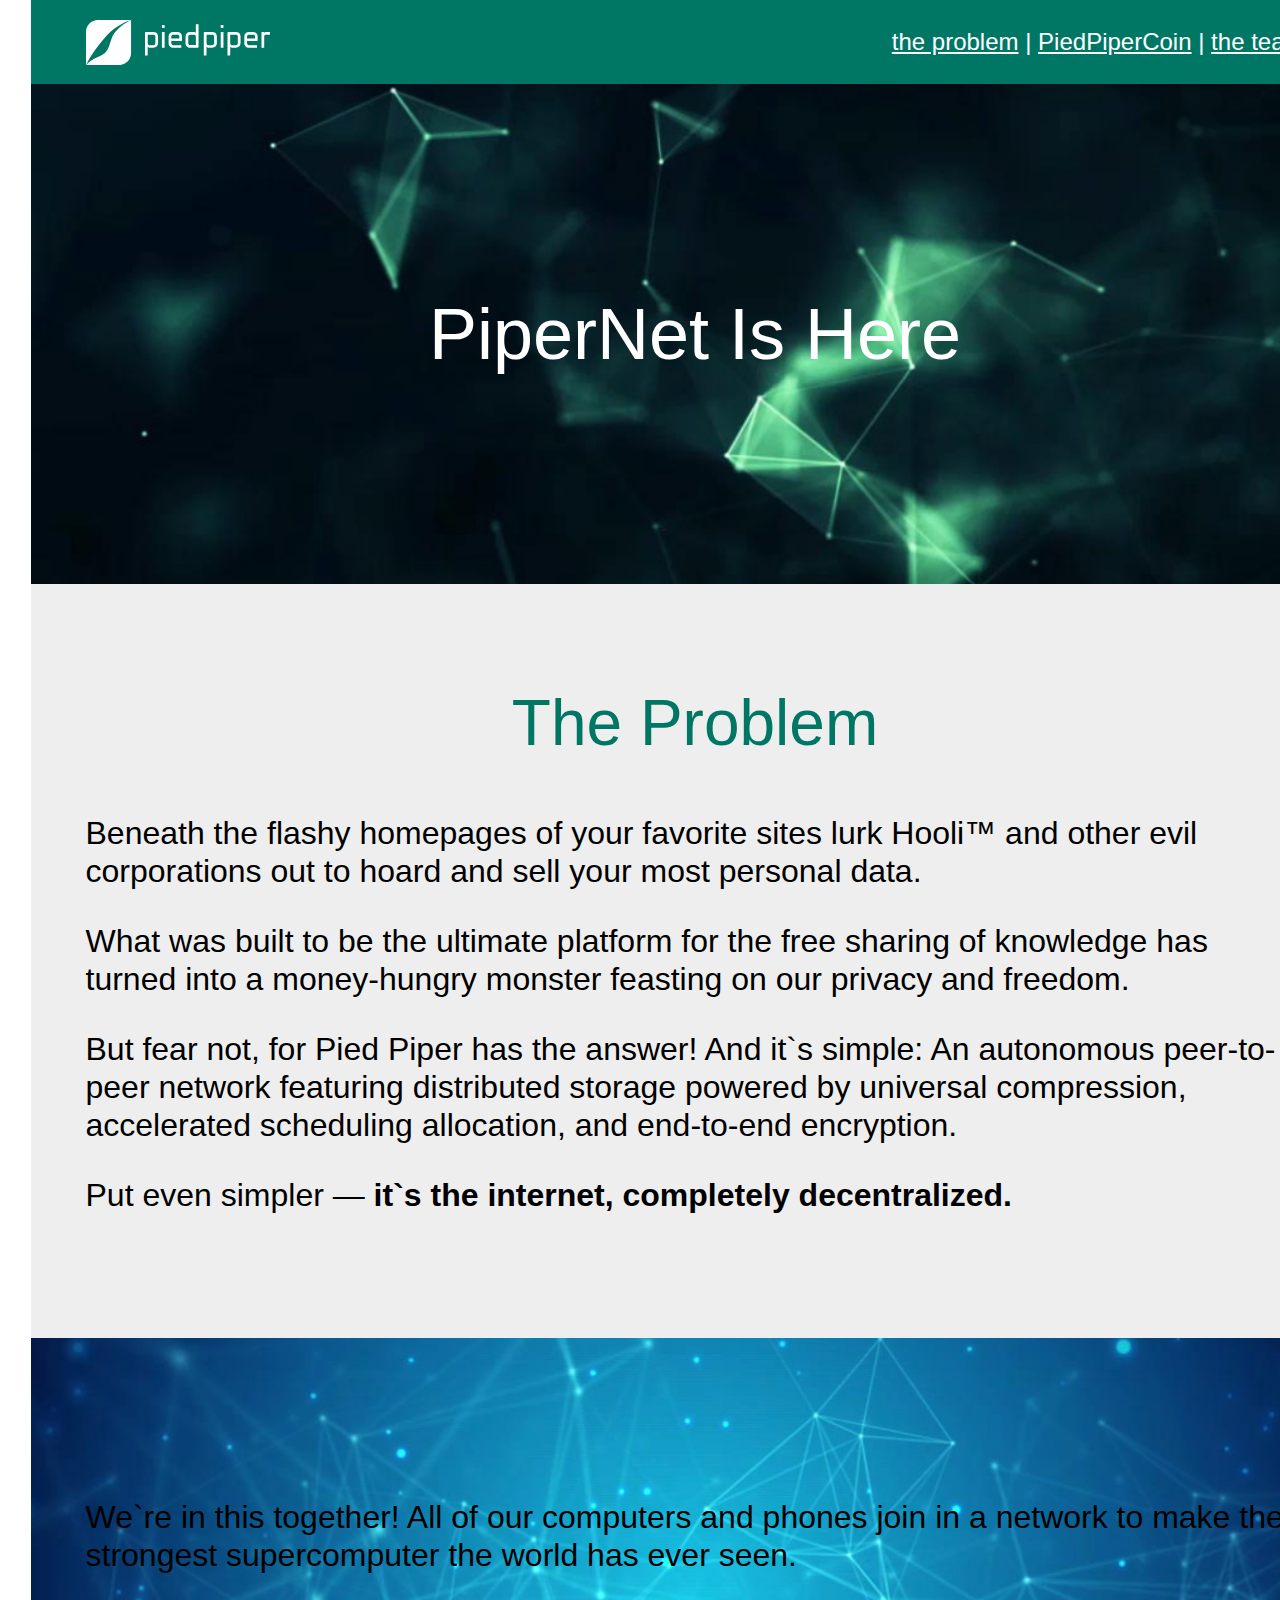
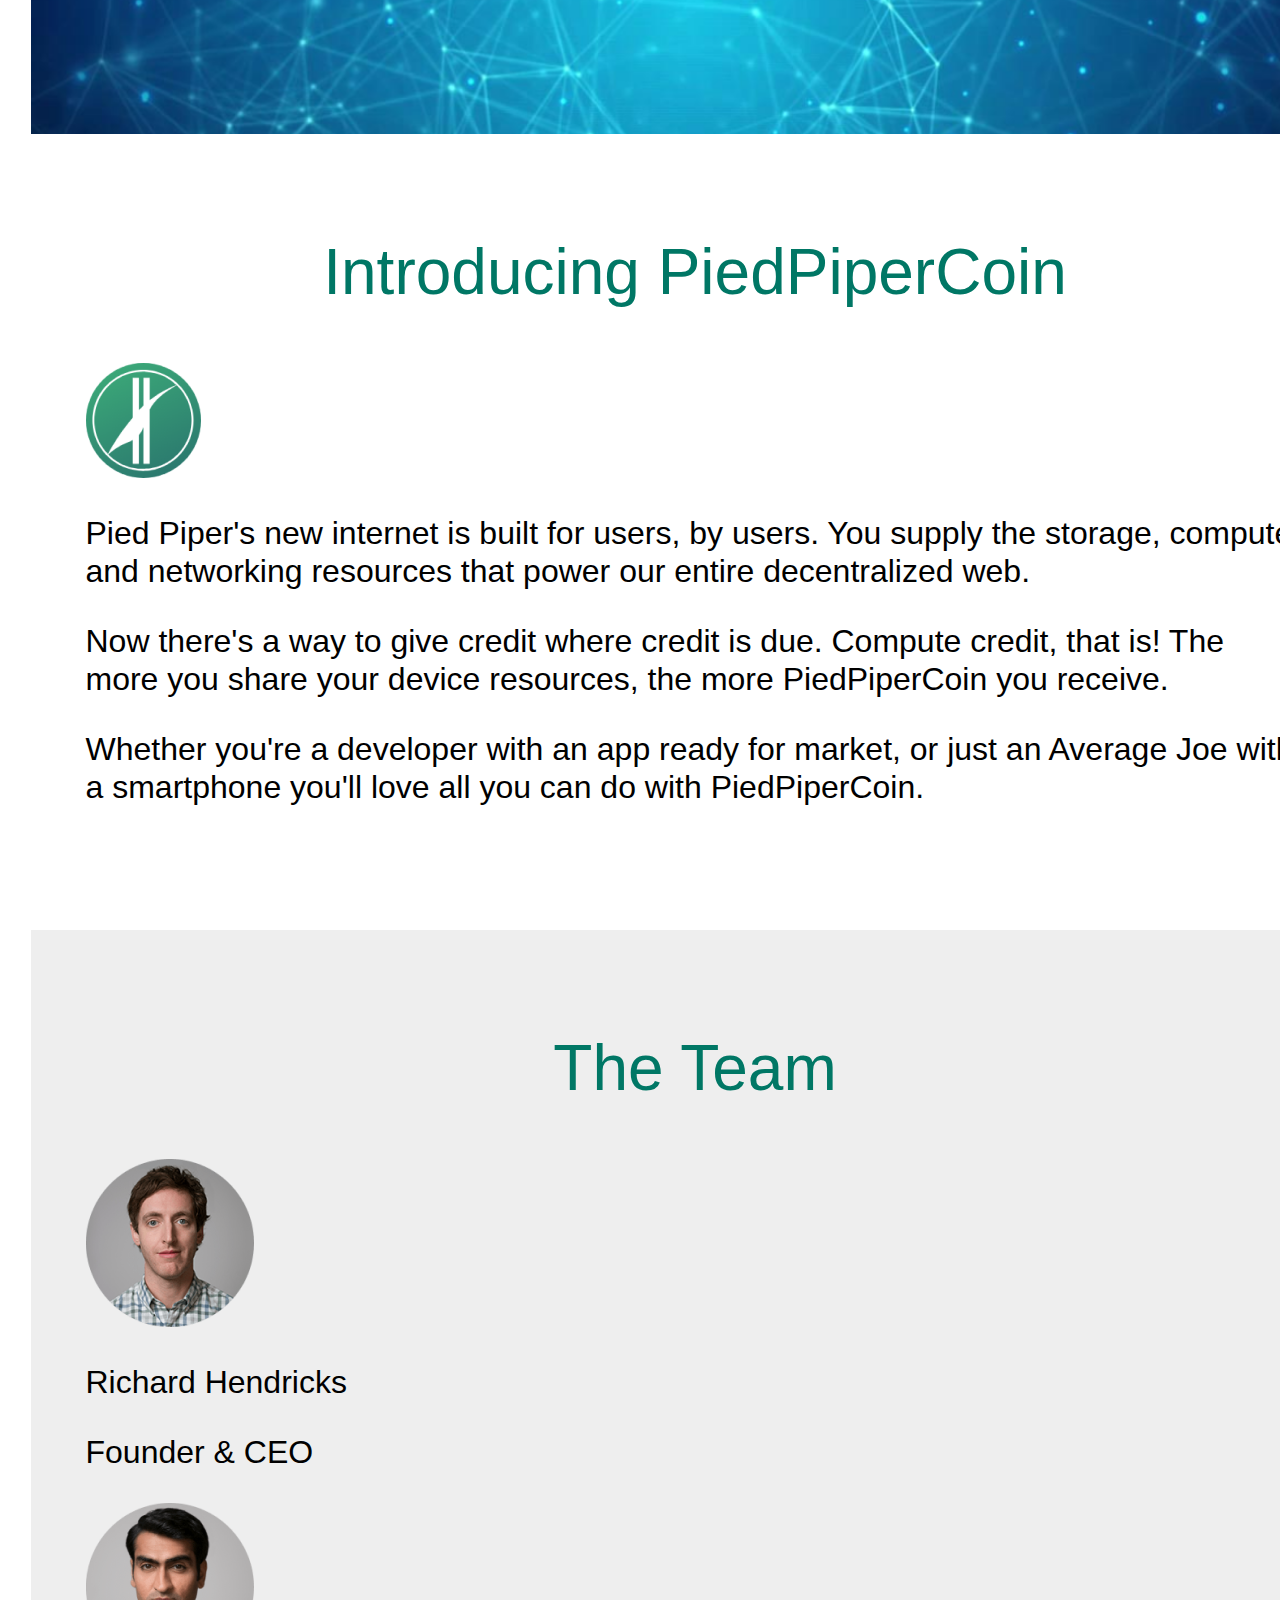
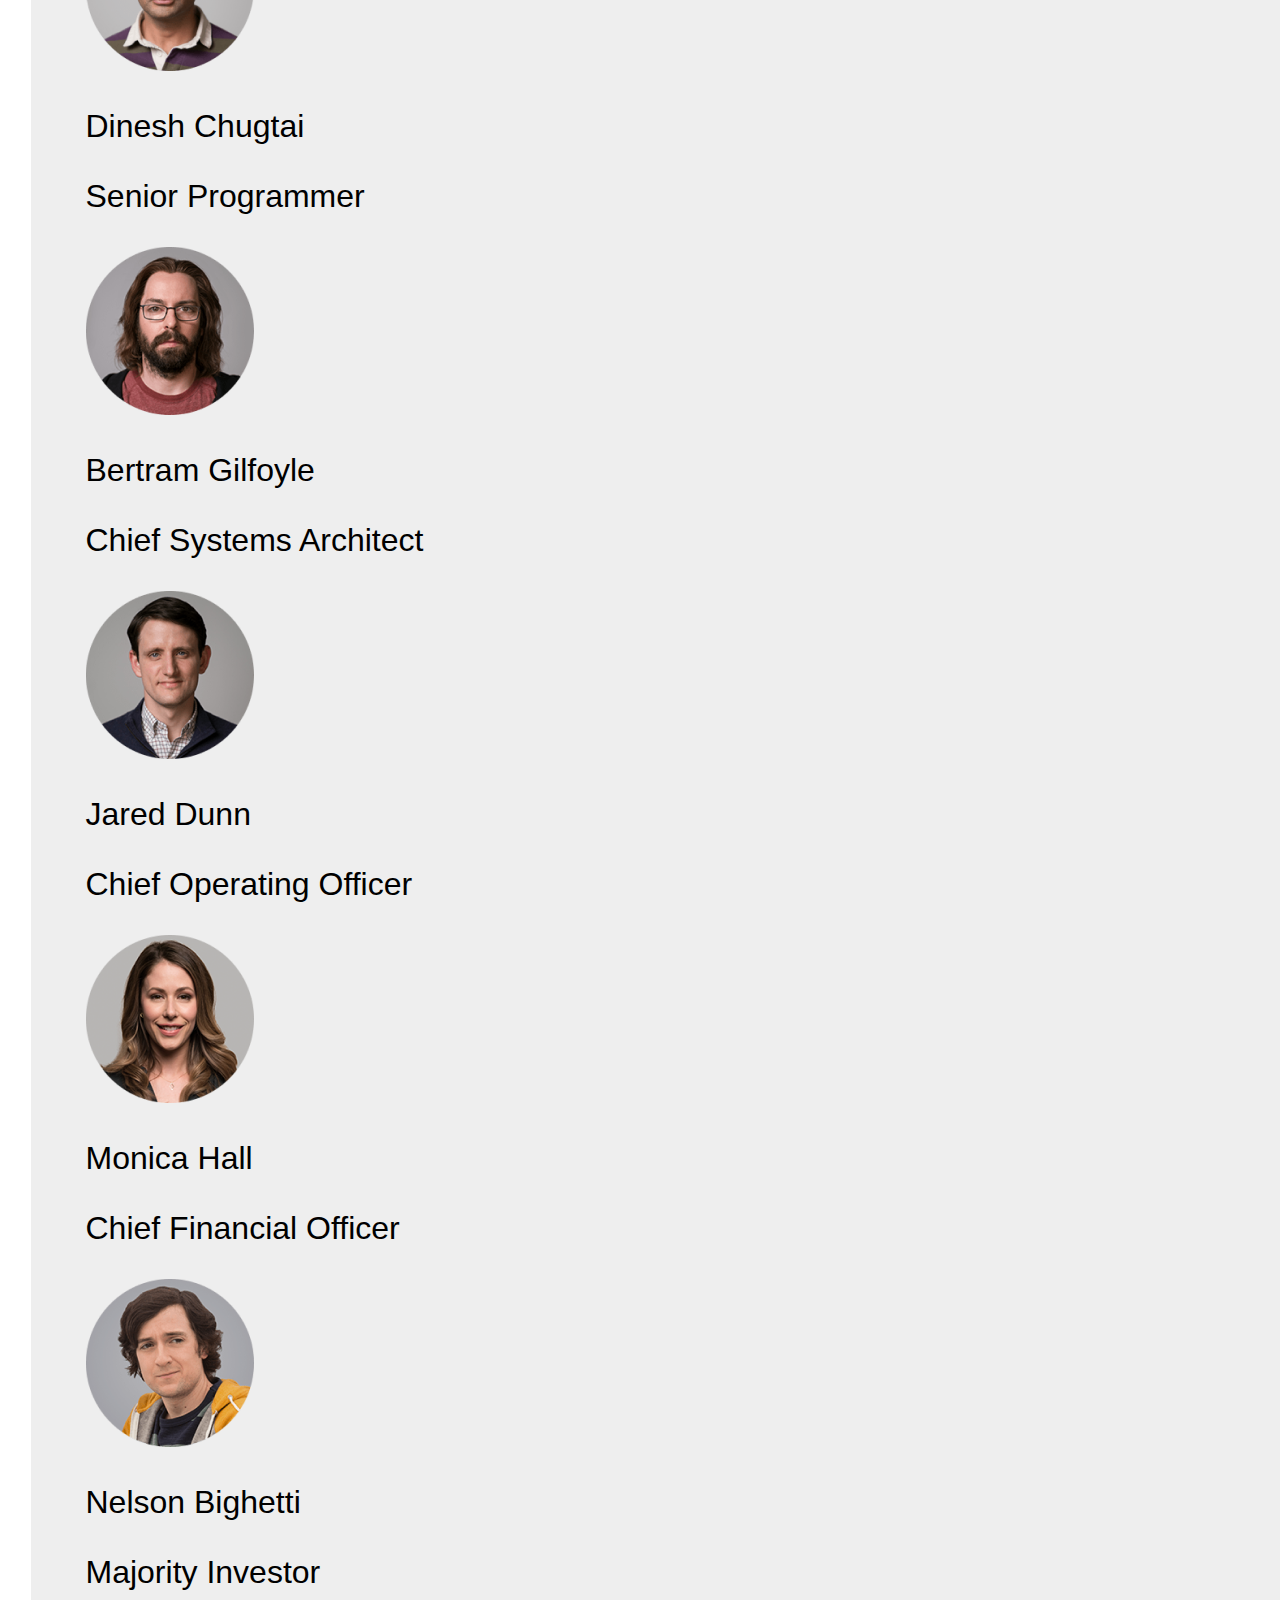
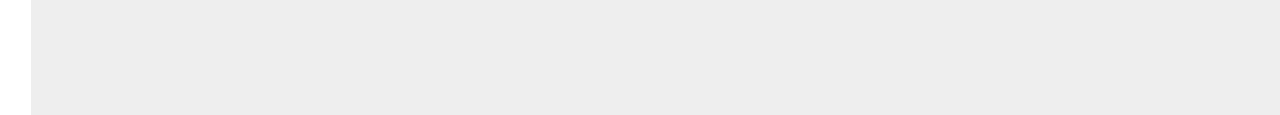
==== stepic html & css/2 homework figma/index.html @ 4281f849 "homework 2" ====
<!DOCTYPE html>
<html lang="ru">
  <head>
    <link rel="stylesheet" href="style.css" />
    <meta charset="UTF-8" />
    <meta http-equiv="X-UA-Compatible" content="IE=edge" />
    <meta name="viewport" content="width=device-width, initial-scale=1.0" />
    <title>PiedPiper</title>
  </head>
  <body>
    
    <div class="block header">
      <img src="images/logo.svg" width="184" height="45" />
      <p>
        <a href="#the_problem">the problem</a> |
        <a href="#ppc">PiedPiperCoin</a> |
        <a href="#the_team">the team</a>
      </p>
    </div>
    <div class="block header_empty"></div>
    <div class="block jumbotron">
      <h1>PiperNet Is Here</h1>
    </div>
    <div class="block the_problem" id="the_problem">
      <h2>The Problem</h2>
      <p>
        Beneath the flashy homepages of your favorite sites lurk Hooli™ and
        other evil corporations out to hoard and sell your most personal data.
      </p>
      <p>
        What was built to be the ultimate platform for the free sharing of
        knowledge has turned into a money-hungry monster feasting on our privacy
        and freedom.
      </p>
      <p>
        But fear not, for Pied Piper has the answer! And it&#x60;s simple: An
        autonomous peer-to-peer network featuring distributed storage powered by
        universal compression, accelerated scheduling allocation, and end-to-end
        encryption.
      </p>
      <p>
        Put even simpler —
        <b>it&#x60;s the internet, completely decentralized.</b>
      </p>
    </div>
    <div class="block hero">
      <p>
        We&#x60;re in this together! All of our computers and phones join in a
        network to make the strongest supercomputer the world has ever seen.
      </p>
    </div>
    <div class="block ppc" id="ppc">
      <h2>Introducing PiedPiperCoin</h2>
      <img src="images/PPC Logo.png" width="115" height="115" />
      <p>
        Pied Piper's new internet is built for users, by users. You supply the
        storage, compute, and networking resources that power our entire
        decentralized web.
      </p>
      <p>
        Now there's a way to give credit where credit is due. Compute credit,
        that is! The more you share your device resources, the more
        PiedPiperCoin you receive.
      </p>
      <p>
        Whether you're a developer with an app ready for market, or just an
        Average Joe with a smartphone you'll love all you can do with
        PiedPiperCoin.
      </p>
    </div>
    <div class="block the_team" id="the_team">
      <h2>The Team</h2>
      <div class="team_member_card">
        <img src="images/RH.png" width="168" height="168" />
        <p class="name">Richard Hendricks</p>
        <p class="post">Founder & CEO</p>
      </div>
      <div class="team_member_card">
        <img src="images/DC.png" width="168" height="168" />
        <p class="name">Dinesh Chugtai</p>
        <p class="post">Senior Programmer</p>
      </div>
      <div class="team_member_card">
        <img src="images/BG.png" width="168" height="168" />
        <p class="name">Bertram Gilfoyle</p>
        <p class="post">Chief Systems Architect</p>
      </div>
      <div class="team_member_card">
        <img src="images/JD.png" width="168" height="168" />
        <p class="name">Jared Dunn</p>
        <p class="post">Chief Operating Officer</p>
      </div>
      <div class="team_member_card">
        <img src="images/MH.png" width="168" height="168" />
        <p class="name">Monica Hall</p>
        <p class="post">Chief Financial Officer</p>
      </div>
      <div class="team_member_card">
        <img src="images/NB.png" width="168" height="168" />
        <p class="name">Nelson Bighetti</p>
        <p class="post">Majority Investor</p>
      </div>
      </div>
    </div>
  </body>
</html>
---- stepic html & css/2 homework figma/style.css ----
body
{
    width:1219px;
    margin: 0px auto;
}

.block
{
    width:1219px;
    padding: 0px 55px;
    margin: 0px;
}

p
{
    font-family: 'Roboto',  sans-serif;
    font-style: normal;
    font-weight: 400;
    font-size: 32px;
    line-height: 38px;
    color: #000000;
}

h1
{
    font-family: 'Roboto',  sans-serif;
    font-style: normal;
    font-weight: 500;
    font-size: 72px;
    line-height: 84px;
    text-align: center;
    color: #FFFFFF;
}

h2
{
    font-family: 'Roboto',  sans-serif;
    font-style: normal;
    font-weight: 500;
    font-size: 64px;
    line-height: 75px;
    text-align: center;
    color: #007765;
}

.header_empty
{
    height: 84px;
}

.header
{
    background-color: #007765;
    padding: 20px 55px 20px;
    position: fixed;
    height: 44px;
}

.header img
{
    display: inline-block;
    position: absolute;
    left: 55px;
    margin: 0;
}

.header p
{
    display: inline-block;
    position: absolute;
    right: 55px;
    top: 28px;
    margin: 0;
    font-weight: 500;
    font-size: 24px;
    line-height: 28px;
    color: #FFFFFF;
}

.header a, .header a:visited, .header a:active
{
    color: #FFFFFF;
}

.jumbotron
{
    background-image: url(images/Jumbotron.jpg);
    background-size: cover;
    padding: 160px 55px 160px;
}

.the_problem, .the_team
{
    background: #EEEEEE;
}

.hero
{
    background-image: url(images/Hero.jpg);
    background-size: cover;
    padding: 128px 55px 128px;
}

.the_problem, .the_team, .ppc
{
    padding: 48px 55px 92px;
}
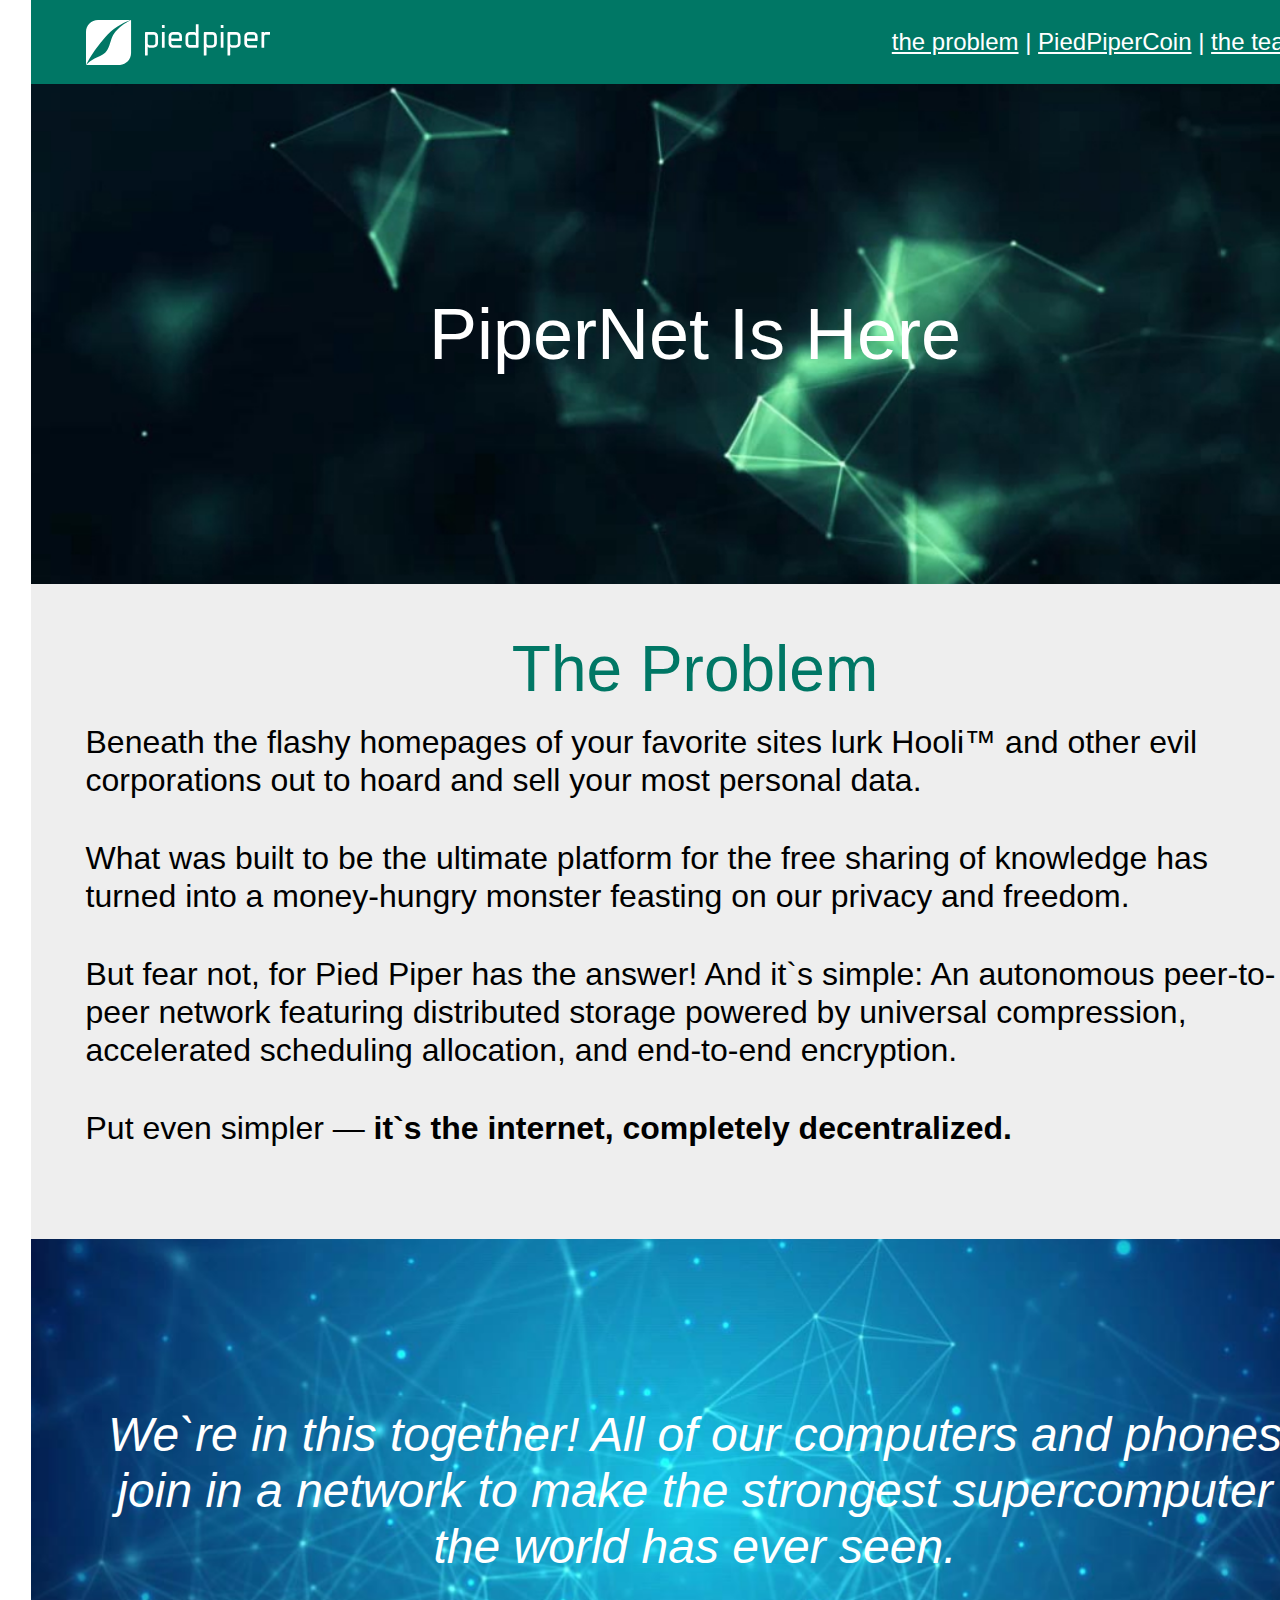
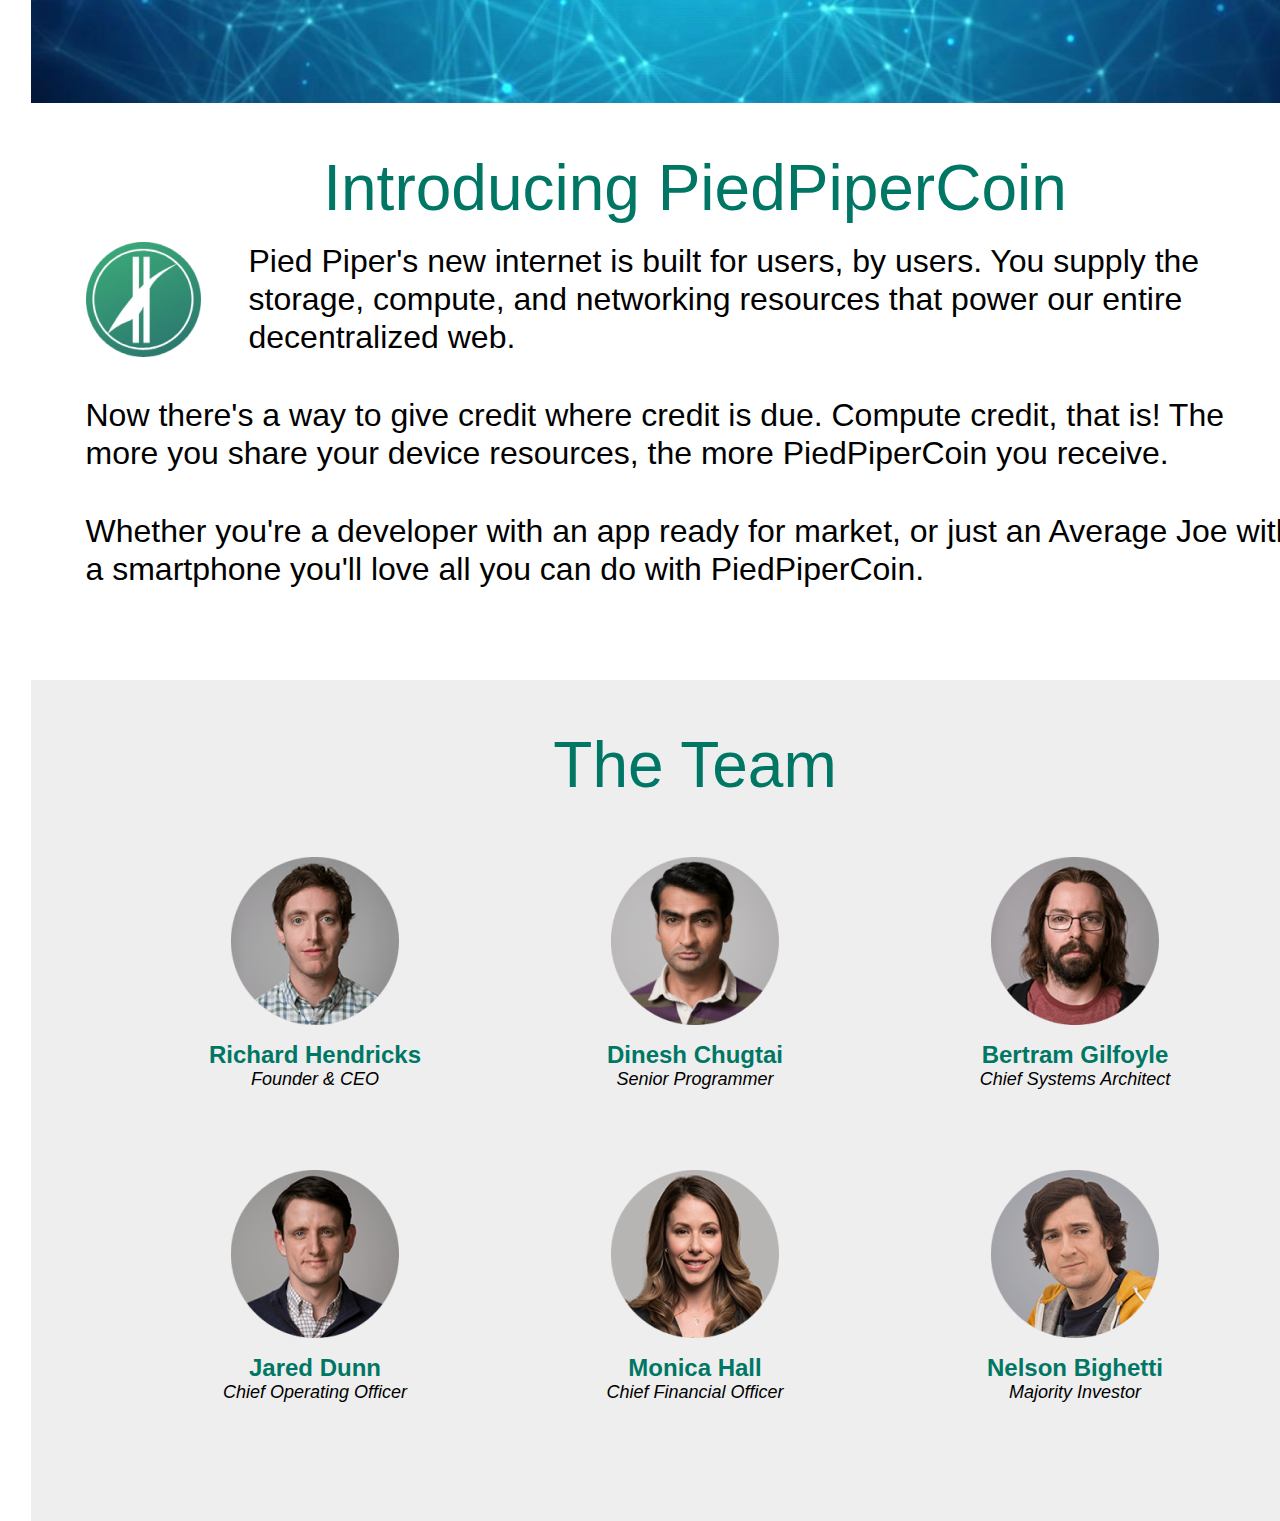
==== commit 62069b36: "homework 2" ====
--- a/stepic html & css/2 homework figma/index.html
+++ b/stepic html & css/2 homework figma/index.html
@@ -70,6 +70,7 @@
     </div>
     <div class="block the_team" id="the_team">
       <h2>The Team</h2>
+      <div class="team_member_deck">
       <div class="team_member_card">
         <img src="images/RH.png" width="168" height="168" />
         <p class="name">Richard Hendricks</p>
@@ -101,6 +102,7 @@
         <p class="post">Majority Investor</p>
       </div>
       </div>
+      </div>
     </div>
   </body>
 </html>
--- a/stepic html & css/2 homework figma/style.css
+++ b/stepic html & css/2 homework figma/style.css
@@ -19,6 +19,12 @@
     font-size: 32px;
     line-height: 38px;
     color: #000000;
+    margin: 40px 0 0 0;
+}
+
+h2 + p
+{
+    margin: 16px 0 0 0;
 }
 
 h1
@@ -41,6 +47,7 @@
     line-height: 75px;
     text-align: center;
     color: #007765;
+    margin: 0;
 }
 
 .header_empty
@@ -101,7 +108,75 @@
     padding: 128px 55px 128px;
 }
 
+.hero p
+{
+    font-family: 'Roboto', sans-serif;
+    font-style: italic;
+    font-weight: 500;
+    font-size: 48px;
+    line-height: 56px;
+    text-align: center;
+    color: #FFFFFF;
+}
+
 .the_problem, .the_team, .ppc
 {
     padding: 48px 55px 92px;
+}
+
+.ppc img + p
+{
+    margin: 16px 0 0 0;
+}
+
+.ppc img
+{
+    float: left;
+    margin: 16px 48px 0 0;
+}
+
+.team_member_deck
+{
+    display: flex;
+    flex-wrap: wrap;
+    margin: 0 auto 0 auto;
+    justify-content: center;
+    align-items: center;
+}
+
+.team_member_card
+{
+    width: 350px;
+    height: 283px;
+    margin: 30px 15px 0;
+}
+
+.team_member_card img
+{
+    width: 168px;
+    height: 168px;
+    margin: 24px 91px 0;
+}
+
+.name
+{
+    font-family: 'Roboto', sans-serif;
+    font-style: normal;
+    font-weight: 700;
+    font-size: 24px;
+    line-height: 28px;
+    text-align: center;
+    color: #007765;
+    margin: 12px 0 0;
+}
+
+.post
+{
+    font-family: 'Roboto', sans-serif;
+    font-style: italic;
+    font-weight: 400;
+    font-size: 18px;
+    line-height: 21px; 
+    text-align: center;
+    margin: 0 auto 28px; 
 }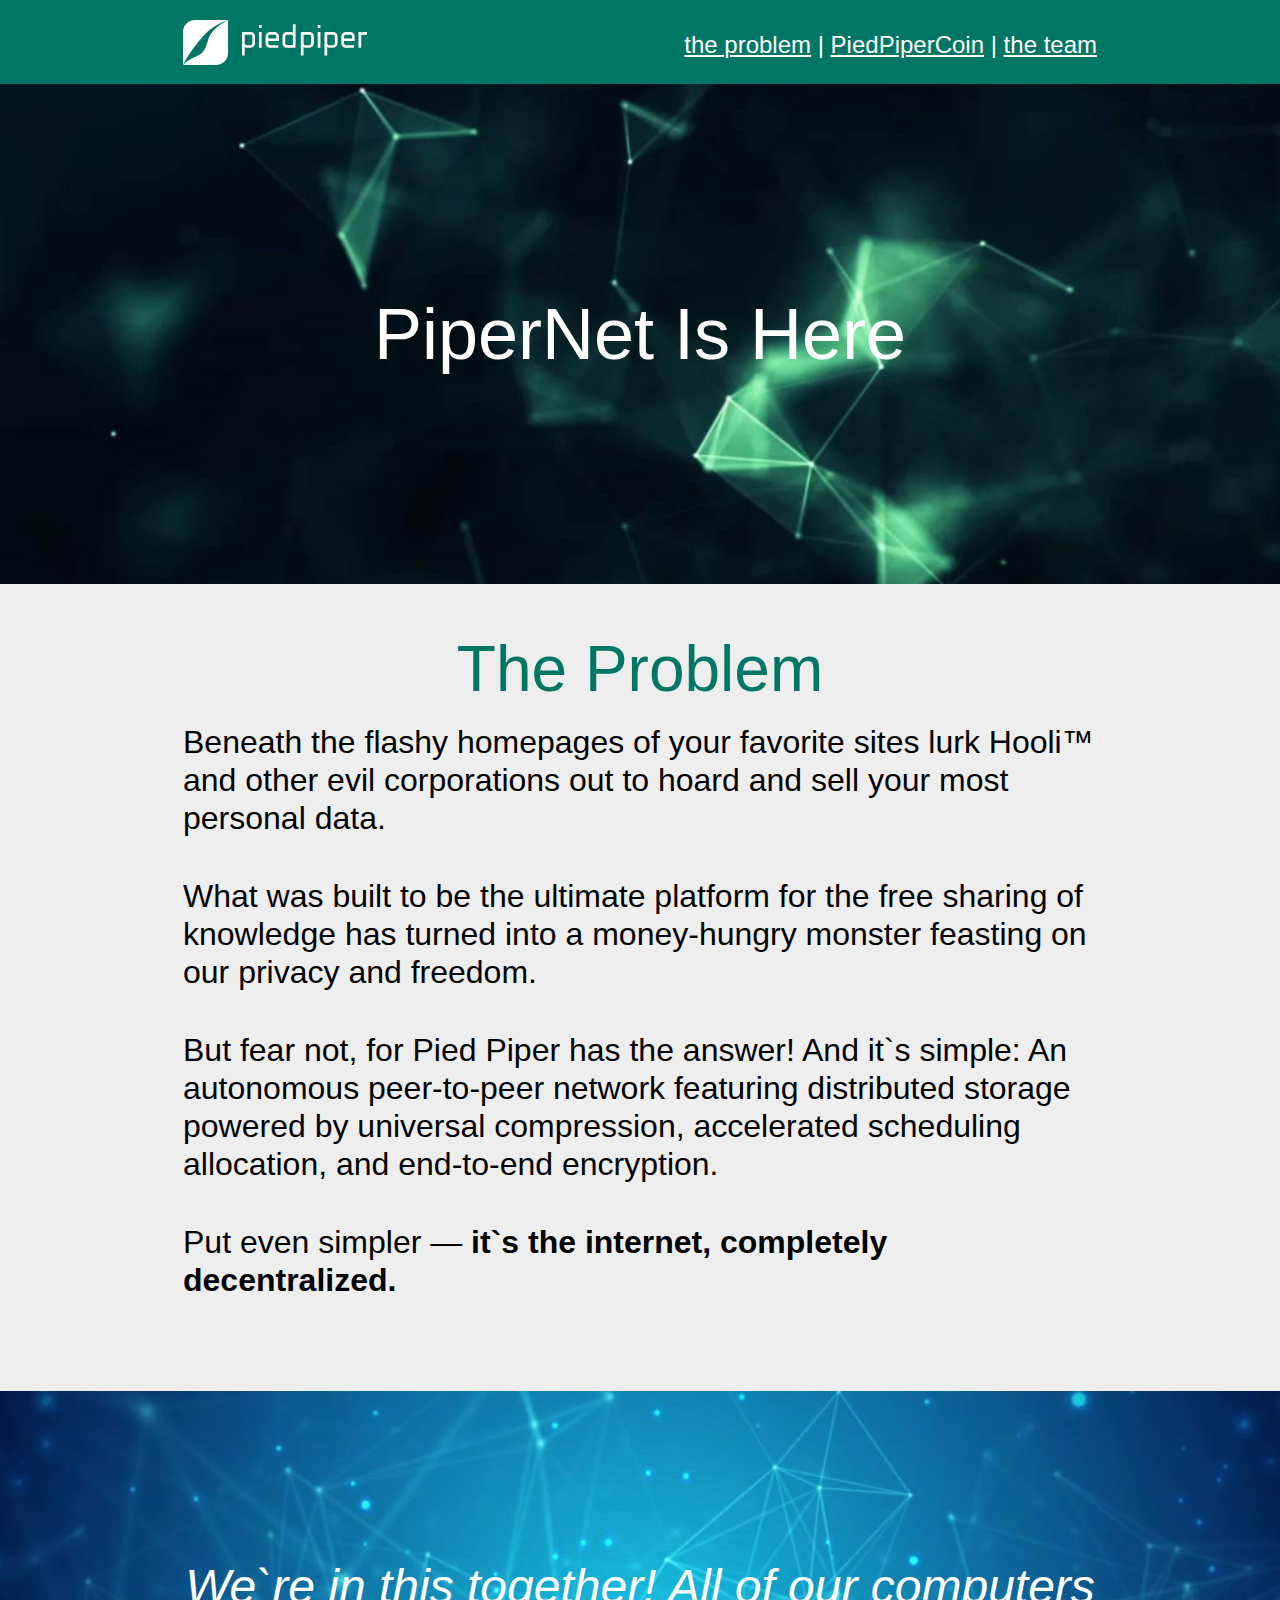
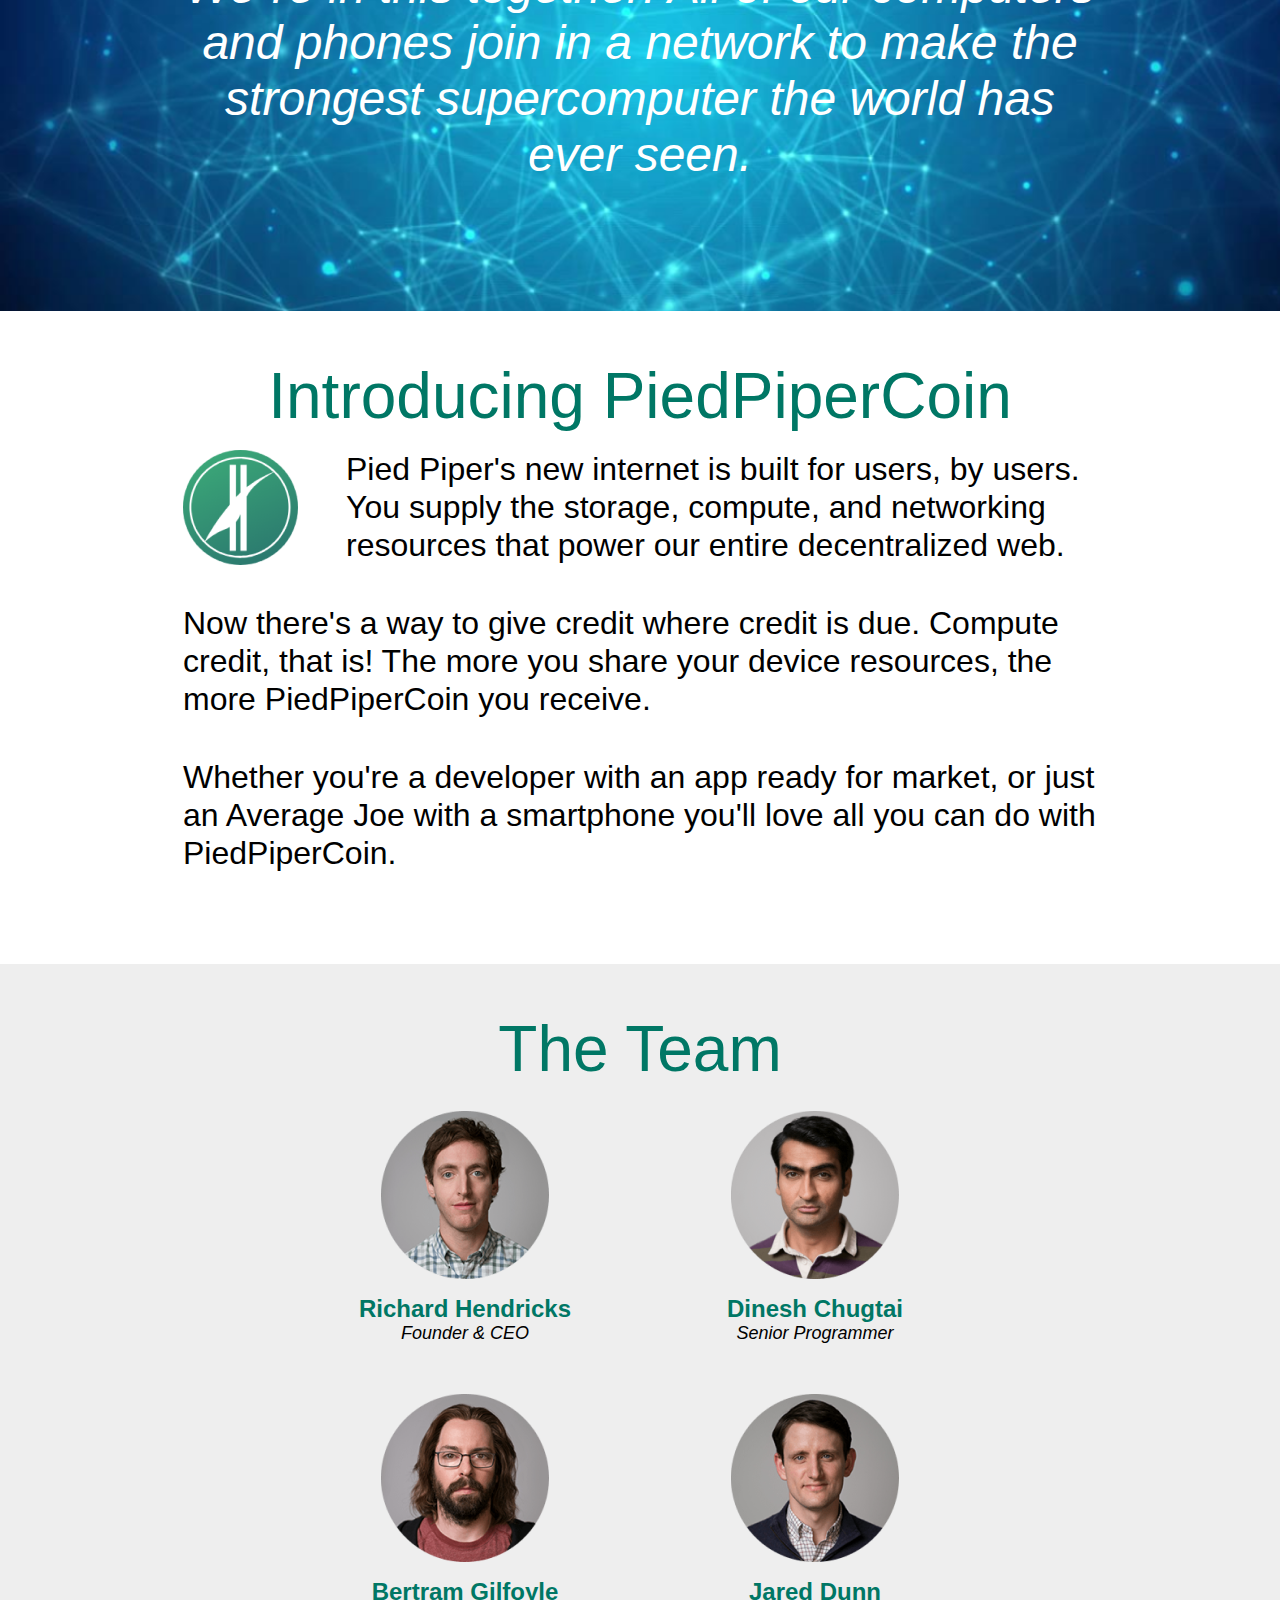
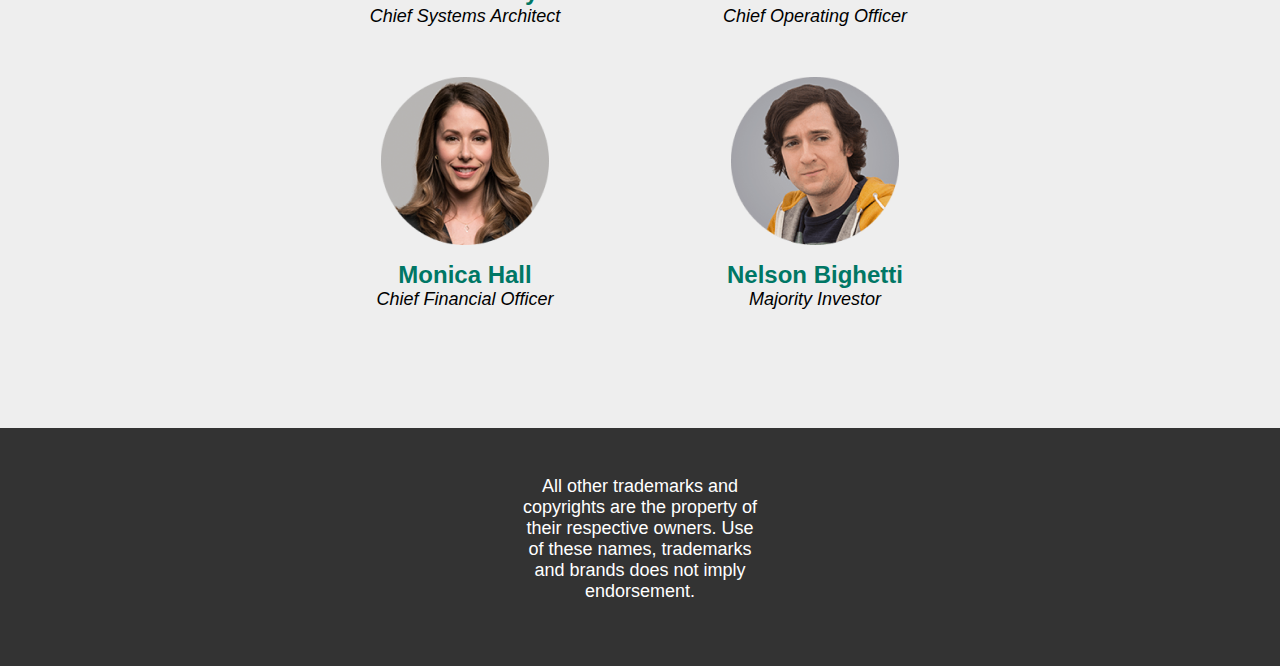
==== commit 1c33d601: "final homework 2" ====
--- a/stepic html & css/2 homework figma/index.html
+++ b/stepic html & css/2 homework figma/index.html
@@ -8,100 +8,136 @@
     <title>PiedPiper</title>
   </head>
   <body>
-    
-    <div class="block header">
-      <img src="images/logo.svg" width="184" height="45" />
-      <p>
-        <a href="#the_problem">the problem</a> |
-        <a href="#ppc">PiedPiperCoin</a> |
-        <a href="#the_team">the team</a>
-      </p>
+    <!-- Head -->
+    <div class="backgroung header">
+      <div class="block">
+        <div class="logo">
+          <a href="#jumbotron">
+            <img src="images/logo.svg" width="184" height="45"
+          /></a>
+        </div>
+        <p>
+          <a href="#the_problem">the problem</a> |
+          <a href="#ppc">PiedPiperCoin</a> |
+          <a href="#the_team">the team</a>
+        </p>
+      </div>
     </div>
     <div class="block header_empty"></div>
-    <div class="block jumbotron">
-      <h1>PiperNet Is Here</h1>
+
+    <!-- Jumbotron -->
+    <div class="background jumbotron">
+      <div class="block" id="jumbotron">
+        <h1>PiperNet Is Here</h1>
+      </div>
     </div>
-    <div class="block the_problem" id="the_problem">
-      <h2>The Problem</h2>
-      <p>
-        Beneath the flashy homepages of your favorite sites lurk Hooli™ and
-        other evil corporations out to hoard and sell your most personal data.
-      </p>
-      <p>
-        What was built to be the ultimate platform for the free sharing of
-        knowledge has turned into a money-hungry monster feasting on our privacy
-        and freedom.
-      </p>
-      <p>
-        But fear not, for Pied Piper has the answer! And it&#x60;s simple: An
-        autonomous peer-to-peer network featuring distributed storage powered by
-        universal compression, accelerated scheduling allocation, and end-to-end
-        encryption.
-      </p>
-      <p>
-        Put even simpler —
-        <b>it&#x60;s the internet, completely decentralized.</b>
-      </p>
+
+    <!-- The Problem -->
+    <div class="background the_problem">
+      <div class="block" id="the_problem">
+        <h2>The Problem</h2>
+        <p>
+          Beneath the flashy homepages of your favorite sites lurk Hooli™ and
+          other evil corporations out to hoard and sell your most personal data.
+        </p>
+        <p>
+          What was built to be the ultimate platform for the free sharing of
+          knowledge has turned into a money-hungry monster feasting on our
+          privacy and freedom.
+        </p>
+        <p>
+          But fear not, for Pied Piper has the answer! And it&#x60;s simple: An
+          autonomous peer-to-peer network featuring distributed storage powered
+          by universal compression, accelerated scheduling allocation, and
+          end-to-end encryption.
+        </p>
+        <p>
+          Put even simpler —
+          <b>it&#x60;s the internet, completely decentralized.</b>
+        </p>
+      </div>
     </div>
-    <div class="block hero">
-      <p>
-        We&#x60;re in this together! All of our computers and phones join in a
-        network to make the strongest supercomputer the world has ever seen.
-      </p>
+
+    <!-- Hero -->
+    <div class="background hero">
+      <div class="block">
+        <p>
+          We&#x60;re in this together! All of our computers and phones join in a
+          network to make the strongest supercomputer the world has ever seen.
+        </p>
+      </div>
     </div>
-    <div class="block ppc" id="ppc">
-      <h2>Introducing PiedPiperCoin</h2>
-      <img src="images/PPC Logo.png" width="115" height="115" />
-      <p>
-        Pied Piper's new internet is built for users, by users. You supply the
-        storage, compute, and networking resources that power our entire
-        decentralized web.
-      </p>
-      <p>
-        Now there's a way to give credit where credit is due. Compute credit,
-        that is! The more you share your device resources, the more
-        PiedPiperCoin you receive.
-      </p>
-      <p>
-        Whether you're a developer with an app ready for market, or just an
-        Average Joe with a smartphone you'll love all you can do with
-        PiedPiperCoin.
-      </p>
+
+    <!-- PPC -->
+    <div class="background ppc">
+      <div class="block" id="ppc">
+        <h2>Introducing PiedPiperCoin</h2>
+        <img src="images/PPC Logo.png" width="115" height="115" />
+        <p>
+          Pied Piper's new internet is built for users, by users. You supply the
+          storage, compute, and networking resources that power our entire
+          decentralized web.
+        </p>
+        <p>
+          Now there's a way to give credit where credit is due. Compute credit,
+          that is! The more you share your device resources, the more
+          PiedPiperCoin you receive.
+        </p>
+        <p>
+          Whether you're a developer with an app ready for market, or just an
+          Average Joe with a smartphone you'll love all you can do with
+          PiedPiperCoin.
+        </p>
+      </div>
     </div>
-    <div class="block the_team" id="the_team">
-      <h2>The Team</h2>
-      <div class="team_member_deck">
-      <div class="team_member_card">
-        <img src="images/RH.png" width="168" height="168" />
-        <p class="name">Richard Hendricks</p>
-        <p class="post">Founder & CEO</p>
+
+    <!-- The Team -->
+    <div class="background the_team">
+      <div class="block" id="the_team">
+        <h2>The Team</h2>
+        <div class="team_member_deck">
+          <div class="team_member_card">
+            <img src="images/RH.png" width="168" height="168" />
+            <p class="name">Richard Hendricks</p>
+            <p class="post">Founder & CEO</p>
+          </div>
+          <div class="team_member_card">
+            <img src="images/DC.png" width="168" height="168" />
+            <p class="name">Dinesh Chugtai</p>
+            <p class="post">Senior Programmer</p>
+          </div>
+          <div class="team_member_card">
+            <img src="images/BG.png" width="168" height="168" />
+            <p class="name">Bertram Gilfoyle</p>
+            <p class="post">Chief Systems Architect</p>
+          </div>
+          <div class="team_member_card">
+            <img src="images/JD.png" width="168" height="168" />
+            <p class="name">Jared Dunn</p>
+            <p class="post">Chief Operating Officer</p>
+          </div>
+          <div class="team_member_card">
+            <img src="images/MH.png" width="168" height="168" />
+            <p class="name">Monica Hall</p>
+            <p class="post">Chief Financial Officer</p>
+          </div>
+          <div class="team_member_card">
+            <img src="images/NB.png" width="168" height="168" />
+            <p class="name">Nelson Bighetti</p>
+            <p class="post">Majority Investor</p>
+          </div>
+        </div>
       </div>
-      <div class="team_member_card">
-        <img src="images/DC.png" width="168" height="168" />
-        <p class="name">Dinesh Chugtai</p>
-        <p class="post">Senior Programmer</p>
-      </div>
-      <div class="team_member_card">
-        <img src="images/BG.png" width="168" height="168" />
-        <p class="name">Bertram Gilfoyle</p>
-        <p class="post">Chief Systems Architect</p>
-      </div>
-      <div class="team_member_card">
-        <img src="images/JD.png" width="168" height="168" />
-        <p class="name">Jared Dunn</p>
-        <p class="post">Chief Operating Officer</p>
-      </div>
-      <div class="team_member_card">
-        <img src="images/MH.png" width="168" height="168" />
-        <p class="name">Monica Hall</p>
-        <p class="post">Chief Financial Officer</p>
-      </div>
-      <div class="team_member_card">
-        <img src="images/NB.png" width="168" height="168" />
-        <p class="name">Nelson Bighetti</p>
-        <p class="post">Majority Investor</p>
-      </div>
-      </div>
+    </div>
+
+    <!-- Basement -->
+    <div class="background basement">
+      <div class="block">
+        <p>
+          All other trademarks and copyrights are the property of their
+          respective owners. Use of these names, trademarks and brands does not
+          imply endorsement.
+        </p>
       </div>
     </div>
   </body>
--- a/stepic html & css/2 homework figma/style.css
+++ b/stepic html & css/2 homework figma/style.css
@@ -1,19 +1,15 @@
-body
-{
-    width:1219px;
+/* General settings */
+
+*{
+    box-sizing: border-box;
+}
+
+body{
     margin: 0px auto;
 }
 
-.block
-{
-    width:1219px;
-    padding: 0px 55px;
-    margin: 0px;
-}
-
-p
-{
-    font-family: 'Roboto',  sans-serif;
+p{
+    font-family: Roboto,  sans-serif;
     font-style: normal;
     font-weight: 400;
     font-size: 32px;
@@ -22,13 +18,11 @@
     margin: 40px 0 0 0;
 }
 
-h2 + p
-{
+h2 + p{
     margin: 16px 0 0 0;
 }
 
-h1
-{
+h1{
     font-family: 'Roboto',  sans-serif;
     font-style: normal;
     font-weight: 500;
@@ -38,8 +32,7 @@
     color: #FFFFFF;
 }
 
-h2
-{
+h2{
     font-family: 'Roboto',  sans-serif;
     font-style: normal;
     font-weight: 500;
@@ -50,31 +43,43 @@
     margin: 0;
 }
 
-.header_empty
-{
+.backgroung{
+    width: 100%;
+}
+
+.block{
+    width: 80%;
+    max-width:1219px;
+    margin: 0px auto;
+    padding: 0 55px;
+}
+
+/* Header settings */
+
+.backgroung.header{
+    background-color: #007765;
+    position: fixed;
     height: 84px;
 }
 
-.header
-{
-    background-color: #007765;
+.header_empty{
+    height: 84px;
+}
+
+.header .block{
+    display: flex;
+    flex-direction: row;
+    justify-content: space-between;
+    align-items: center;
     padding: 20px 55px 20px;
-    position: fixed;
-    height: 44px;
-}
-
-.header img
-{
-    display: inline-block;
-    position: absolute;
+}
+
+.logo{
     left: 55px;
     margin: 0;
 }
 
-.header p
-{
-    display: inline-block;
-    position: absolute;
+.header .block p{
     right: 55px;
     top: 28px;
     margin: 0;
@@ -84,28 +89,56 @@
     color: #FFFFFF;
 }
 
-.header a, .header a:visited, .header a:active
-{
-    color: #FFFFFF;
-}
-
-.jumbotron
-{
+.header a, .header a:visited, .header a:active{
+    color: #FFFFFF;
+}
+
+/* Jumbotron settings */
+
+.jumbotron{
     background-image: url(images/Jumbotron.jpg);
     background-size: cover;
+
+}
+
+.jumbotron .block{
     padding: 160px 55px 160px;
 }
 
+/* The_problem, PPC settings */
+
 .the_problem, .the_team
 {
     background: #EEEEEE;
+}
+
+.the_problem .block, .ppc .block
+{
+    padding: 48px 55px 92px;
+}
+
+.ppc img + p
+{
+    margin: 16px 0 0 0;
+}
+
+.ppc img
+{
+    float: left;
+    margin: 16px 48px 0 0;
+}
+
+/* Hero settings */
+
+.hero .block{
+    padding: 128px 55px 128px;
 }
 
 .hero
 {
     background-image: url(images/Hero.jpg);
     background-size: cover;
-    padding: 128px 55px 128px;
+
 }
 
 .hero p
@@ -119,20 +152,10 @@
     color: #FFFFFF;
 }
 
-.the_problem, .the_team, .ppc
-{
-    padding: 48px 55px 92px;
-}
-
-.ppc img + p
-{
-    margin: 16px 0 0 0;
-}
-
-.ppc img
-{
-    float: left;
-    margin: 16px 48px 0 0;
+/* The_team settings */
+
+.the_team .block{
+    padding: 48px 40px 92px;
 }
 
 .team_member_deck
@@ -148,7 +171,6 @@
 {
     width: 350px;
     height: 283px;
-    margin: 30px 15px 0;
 }
 
 .team_member_card img
@@ -179,4 +201,24 @@
     line-height: 21px; 
     text-align: center;
     margin: 0 auto 28px; 
+}
+
+/* Basement settings */
+
+.basement
+{
+    background-color: #333333;
+    padding: 48px 55px 64px;
+}
+
+.basement p
+{
+    font-family: 'Roboto', sans-serif;
+    font-style: normal;
+    font-weight: 400;
+    font-size: 18px;
+    line-height: 21px;
+    text-align: center;
+    color: #FFFFFF;
+    margin: 0 295px;
 }